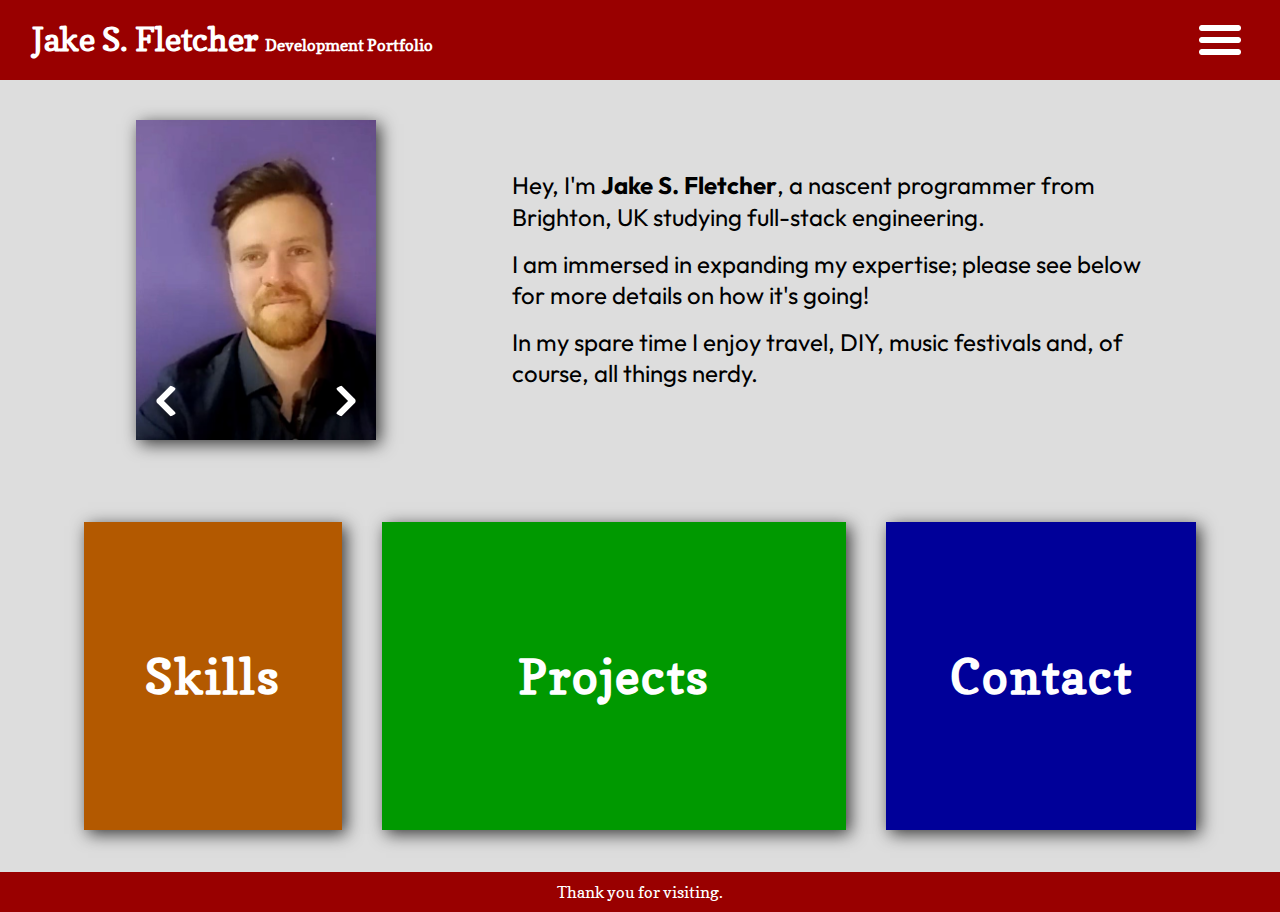
==== index.html @ 70258929 "First commit with headers footers and homepage" ====
<!DOCTYPE html>
<html>
    <head>

<!--tab details here-->
        <title>Jake S. Fletcher | Home</title>
        <link rel="icon" href="./resources/images/tab_icon.ico" type="x-icon">

<!--scripts-->
        <script src="./scripts/common.js" defer></script>
        <script src="./scripts/index.js" defer></script>

<!--insert stylesheet filepaths here-->
        <link rel="stylesheet" href="./resources/css/reset.css" type="text/css">
        <link rel="stylesheet" href="./resources/css/common.css" type="text/css">
        <link rel="stylesheet" href="./resources/css/index.css" type="text/css">

<!--[fonts hosted locally; see style-guide.md]-->

<!--basic meta settings-->
        <meta charset="UTF-8">
        <meta name="viewport" content="width=device-width initial-scale=1">
    </head>

    <body>
        <header>
            <h2><span id="name">Jake S. Fletcher&nbsp;</span><span id="subname">Development Portfolio</span></h2>
            <img src="./resources/images/hamburger_icon.png" alt="click for navigation menu" onclick="toggleNav();">
        </header>

        <nav>
            <ul>
                <li class="nav-item" id="home-link">
                    <a href="./index.html">Home</a>
                </li>
                <li class="nav-item" id="skills-link">
                    <a href="./skills.html">Skills</a>
                </li>
                <li class="nav-item" id="projects-link">
                    <a href="./projects.html">Projects</a>
                </li>
                <li class="nav-item" id="contact-link">
                    <a href="./contact.html">Contact</a>
                </li>
            </ul>
        </nav>

<!--Main section-->
        <main>
            <div id="me-c">
                <div id="pics">
                    <img src="./resources/images/me1.jpg" alt="Jake Fletcher" id="portrait">
                    <div id="arrow-c">
                        <button aria-label="previous image" class="arrow-button" id="left-arrow" onclick="prevImage()">
                            <img src="./resources/images/left arrow.png" aria-hidden="true" class="arrow-icon">
                        </button>
                        <button aria-label="next image" class="arrow-button" id="right-arrow" onclick="nextImage()">
                            <img src="./resources/images/right arrow.png" aria-hidden="true" class="arrow-icon">
                        </button>
                    </div>
                </div>
                <div id="spiel">
                    <p>Hey, I'm <strong>Jake S. Fletcher</strong>, a nascent programmer from Brighton, UK studying full-stack engineering.</p>
                    <br>
                    <p>I am immersed in expanding my expertise; please see below for more details on how it's going!
                    </p>
                    <br>
                    <p>In my spare time I enjoy travel, DIY, music festivals and, of course, all things nerdy.</p>
                </div>
            </div>
            <div id="linkplate-c">
                <div class="linkplate" id="skills-lp">
                    <a href="./skills.html" class="lp-link">
                        <h2>Skills</h2>
                    </a>
                </div>
                <div class="linkplate" id="projects-lp">
                    <a href="./projects.html" class="lp-link">
                        <h2>Projects</h2>
                    </a>
                </div>
                <div class="linkplate" id="contact-lp">
                    <a href="./contact.html" class="lp-link">
                        <h2>Contact</h2>
                    </a>
                </div>
            </div>
        </main>

        <footer>
            <h2>Thank you for visiting.</h2>
        </footer>
    </body>
</html>
---- resources/css/common.css ----
@font-face {
    font-family: Copse;
    src: url(../fonts/Copse/Copse-Regular.ttf) format("truetype");
}
@font-face {
    font-family: Outfit;
    src: url(../fonts/Outfit/Outfit-VariableFont_wght.ttf) format("truetype");
}
body {
    font-family: Outfit, sans-serif;
    background-color: #dddddd;
}
header {
    position: fixed;
	top: 0;
	width: 100%;
	z-index: 10;

	background-color: hsl(0, 100%, 30%);
	height: 5rem;
	overflow-y: visible;

	display: flex;
	justify-content: space-between;
	align-items: center;
}
header h2 {
	color: white;
    font-family: Copse, serif;
	margin-left: 2rem;
}
#name {
	font-size: 2rem;
}
#subname {
	font-size: 1rem;
}
header img {
	height: 3rem;
    padding: 0 0.25rem 0 0.25rem;
	margin-right: 2rem;
}
header img:hover {
    background-color: hsla(0, 100%, 0%, 10%);
}
header img:active {
    height: 2.8rem;
    margin-right: 2.1rem;
}
nav {
	position: fixed;
    z-index: 8;
    right: 0;
	top: -10rem;
    transition: top 0.8s;

	background-color: #DDDDDD;
}
nav a {
	color: white;
    text-decoration: none;
}
nav a:visited {
	color: white;
}
.nav-item {
	font-size: 1.25rem;
	padding: 0.5rem 3rem 0.5rem 3rem;
    margin: 0.5rem;
    border-radius: 0.5rem;
}
#home-link {
    background-color: hsl(0, 100%, 30%);
}
#skills-link {
    background-color: hsl(30, 100%, 35%);
}
#projects-link {
    background-color: hsl(120, 100%, 30%);
}
#contact-link {
    background-color: hsl(240, 100%, 30%);
}
main, footer {
    position: relative;
    top: 5rem;
}
footer {
    height: 2.5rem;
    background-color: hsl(0, 100%, 30%);
    width: 100%;
}
footer h2 {
    text-align: center;
    color: white;
    font-family: Copse, serif;
    font-size: 1rem;
    padding-top: 0.75rem;
    font-weight: lighter;
}

@media only screen and (max-width: 500px) {
    header h2 {
        display: flex;
        flex-direction: column;
    }
    #subname {
        margin-left: 0.625rem;
    }
}
---- resources/css/index.css ----
@font-face {
    font-family: Copse;
    src: url(../fonts/Copse/Copse-Regular.ttf) format("truetype");
}
@font-face {
    font-family: Outfit;
    src: url(../fonts/Outfit/Outfit-VariableFont_wght.ttf) format("truetype");
}
#home-link {
	display: none;
}

/*About me section*/
#me-c {
    display: flex;
    align-items: center;
    height: 25rem;
    width: 100%;
}
#pics {
    height: 80%;
    width: 40%;

    display: flex;
    flex-direction: column;
    align-items: center;
}
#pics * {
    margin: 0 auto;
}
#portrait {
    height: 100%;
    box-shadow: 0.25rem 0.25rem 1rem rgba(0,0,0,0.75);
}
#arrow-c {
    height: 0;
    overflow: visible;
    width: 15rem;
}
.arrow-button {
    background-color: rgba(0,0,0,0);
    border: none;
    height: 0;
}
#left-arrow {
    float: left;
}
#right-arrow {
    float: right;
}
.arrow-icon {
    height: 3rem;
    padding: 0.5rem;

    position: relative;
    bottom: 4rem;
    border-radius: 2rem;    
}
.arrow-icon:hover {
    background-color: rgba(96,96,96,0.5);
    border: solid rgba(192,192,192,1) 1px;
}
#spiel {
    width: 50%;
    height: fit-content;
}
#spiel p {
    font-size: 1.5rem;
    line-height: 1.3;
}

/*Linkplate section*/
#linkplate-c {
    width: 90%;
    aspect-ratio: 3;
    margin: 0.25rem auto;

    display: flex;
    align-items: center;
}
.linkplate {
    height: 80%;
    margin: 0 1.25rem 0 1.25rem;

    display: flex;
    justify-content: center;
    align-items: center;

    box-shadow: 0.25rem 0.25rem 1rem rgba(0,0,0,0.75);
}
#skills-lp {
    background-color: hsl(30, 100%, 35%);
    width: 25%;
}
#projects-lp {
    background-color: hsl(120, 100%, 30%);
    width: 45%;
}
#contact-lp {
    background-color: hsl(240, 100%, 30%);
    width: 30%;
}
.linkplate a {
    text-decoration: none;
}
.linkplate h2 {
    color: white;
    font-size: 3rem;
    font-family: Copse, serif;
    letter-spacing: 0.125rem;
}

/*stacks content for mobile*/
@media only screen and (max-width: 640px) {
    #me-c {
        flex-direction: column;
        height: fit-content;
        padding-top: 2rem;
    }
    #pics {
        height: 20rem;
        width: 100%;
    }
    #spiel {
        width: 80%;
        padding: 2rem 0 2rem 0;
    }
    #linkplate-c {
        flex-direction: column;
        height: 30rem;
        aspect-ratio: none;
    }
    .linkplate {
        margin: 0.5rem 0 0.5rem 0;
    }
    #skills-lp {
        width: 100%;
        height: 25%;
    }
    #projects-lp {
        width: 100%;
        height: 45%;
    }
    #contact-lp {
        width: 100%;
        height: 30%;
    }
}
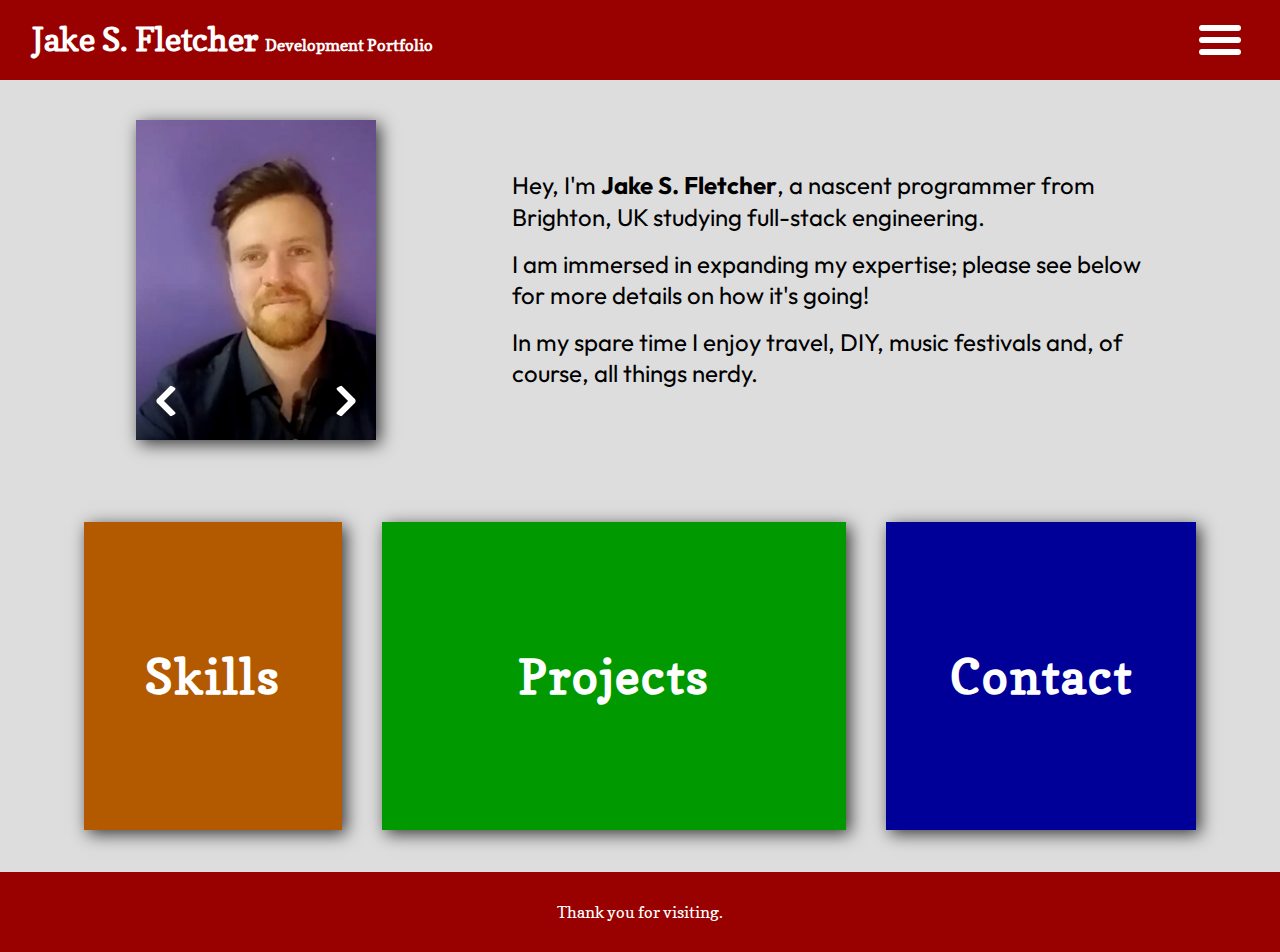
==== commit fdb6cf18: "add README and LICENSE. Added color theme classes to CSS and applied to HTML" ====
--- a/index.html
+++ b/index.html
@@ -23,23 +23,23 @@
     </head>
 
     <body>
-        <header>
+        <header class="theme-home">
             <h2><span id="name">Jake S. Fletcher&nbsp;</span><span id="subname">Development Portfolio</span></h2>
             <img src="./resources/images/hamburger_icon.png" alt="click for navigation menu" onclick="toggleNav();">
         </header>
 
-        <nav>
+        <nav id="dropdown-nav">
             <ul>
-                <li class="nav-item" id="home-link">
+                <li class="nav-item theme-home" id="home-link">
                     <a href="./index.html">Home</a>
                 </li>
-                <li class="nav-item" id="skills-link">
+                <li class="nav-item theme-skills" id="skills-link">
                     <a href="./skills.html">Skills</a>
                 </li>
-                <li class="nav-item" id="projects-link">
+                <li class="nav-item theme-projects" id="projects-link">
                     <a href="./projects.html">Projects</a>
                 </li>
-                <li class="nav-item" id="contact-link">
+                <li class="nav-item theme-contact" id="contact-link">
                     <a href="./contact.html">Contact</a>
                 </li>
             </ul>
@@ -50,14 +50,14 @@
             <div id="me-c">
                 <div id="pics">
                     <img src="./resources/images/me1.jpg" alt="Jake Fletcher" id="portrait">
-                    <div id="arrow-c">
+                    <nav id="arrow-c">
                         <button aria-label="previous image" class="arrow-button" id="left-arrow" onclick="prevImage()">
                             <img src="./resources/images/left arrow.png" aria-hidden="true" class="arrow-icon">
                         </button>
                         <button aria-label="next image" class="arrow-button" id="right-arrow" onclick="nextImage()">
                             <img src="./resources/images/right arrow.png" aria-hidden="true" class="arrow-icon">
                         </button>
-                    </div>
+                    </nav>
                 </div>
                 <div id="spiel">
                     <p>Hey, I'm <strong>Jake S. Fletcher</strong>, a nascent programmer from Brighton, UK studying full-stack engineering.</p>
@@ -68,26 +68,26 @@
                     <p>In my spare time I enjoy travel, DIY, music festivals and, of course, all things nerdy.</p>
                 </div>
             </div>
-            <div id="linkplate-c">
-                <div class="linkplate" id="skills-lp">
+            <nav id="linkplate-c">
+                <div class="linkplate theme-skills" id="skills-lp">
                     <a href="./skills.html" class="lp-link">
                         <h2>Skills</h2>
                     </a>
                 </div>
-                <div class="linkplate" id="projects-lp">
+                <div class="linkplate theme-projects" id="projects-lp">
                     <a href="./projects.html" class="lp-link">
                         <h2>Projects</h2>
                     </a>
                 </div>
-                <div class="linkplate" id="contact-lp">
+                <div class="linkplate theme-contact" id="contact-lp">
                     <a href="./contact.html" class="lp-link">
                         <h2>Contact</h2>
                     </a>
                 </div>
-            </div>
+            </nav>
         </main>
 
-        <footer>
+        <footer class="theme-home">
             <h2>Thank you for visiting.</h2>
         </footer>
     </body>
--- a/resources/css/common.css
+++ b/resources/css/common.css
@@ -10,13 +10,24 @@
     font-family: Outfit, sans-serif;
     background-color: #dddddd;
 }
+.theme-home {
+    background-color: hsl(0, 100%, 30%);
+}
+.theme-skills {
+    background-color: hsl(30, 100%, 35%);
+}
+.theme-projects {
+    background-color: hsl(120, 100%, 30%);
+}
+.theme-contact {
+    background-color: hsl(240, 100%, 30%);
+}
 header {
     position: fixed;
 	top: 0;
 	width: 100%;
 	z-index: 10;
 
-	background-color: hsl(0, 100%, 30%);
 	height: 5rem;
 	overflow-y: visible;
 
@@ -47,7 +58,7 @@
     height: 2.8rem;
     margin-right: 2.1rem;
 }
-nav {
+#dropdown-nav {
 	position: fixed;
     z-index: 8;
     right: 0;
@@ -56,11 +67,11 @@
 
 	background-color: #DDDDDD;
 }
-nav a {
+#dropdown-nav a {
 	color: white;
     text-decoration: none;
 }
-nav a:visited {
+#dropdown-nav a:visited {
 	color: white;
 }
 .nav-item {
@@ -69,25 +80,12 @@
     margin: 0.5rem;
     border-radius: 0.5rem;
 }
-#home-link {
-    background-color: hsl(0, 100%, 30%);
-}
-#skills-link {
-    background-color: hsl(30, 100%, 35%);
-}
-#projects-link {
-    background-color: hsl(120, 100%, 30%);
-}
-#contact-link {
-    background-color: hsl(240, 100%, 30%);
-}
 main, footer {
     position: relative;
     top: 5rem;
 }
 footer {
-    height: 2.5rem;
-    background-color: hsl(0, 100%, 30%);
+    height: 5rem;
     width: 100%;
 }
 footer h2 {
@@ -95,7 +93,7 @@
     color: white;
     font-family: Copse, serif;
     font-size: 1rem;
-    padding-top: 0.75rem;
+    padding-top: 2rem;
     font-weight: lighter;
 }
 
--- a/resources/css/index.css
+++ b/resources/css/index.css
@@ -81,27 +81,25 @@
 .linkplate {
     height: 80%;
     margin: 0 1.25rem 0 1.25rem;
+    box-shadow: 0.25rem 0.25rem 1rem rgba(0,0,0,0.75);
+}
+#skills-lp {
+    width: 25%;
+}
+#projects-lp {
+    width: 45%;
+}
+#contact-lp {
+    width: 30%;
+}
+.linkplate a {
+    text-decoration: none;
+    width: 100%;
+    height: 100%;
 
     display: flex;
     justify-content: center;
     align-items: center;
-
-    box-shadow: 0.25rem 0.25rem 1rem rgba(0,0,0,0.75);
-}
-#skills-lp {
-    background-color: hsl(30, 100%, 35%);
-    width: 25%;
-}
-#projects-lp {
-    background-color: hsl(120, 100%, 30%);
-    width: 45%;
-}
-#contact-lp {
-    background-color: hsl(240, 100%, 30%);
-    width: 30%;
-}
-.linkplate a {
-    text-decoration: none;
 }
 .linkplate h2 {
     color: white;
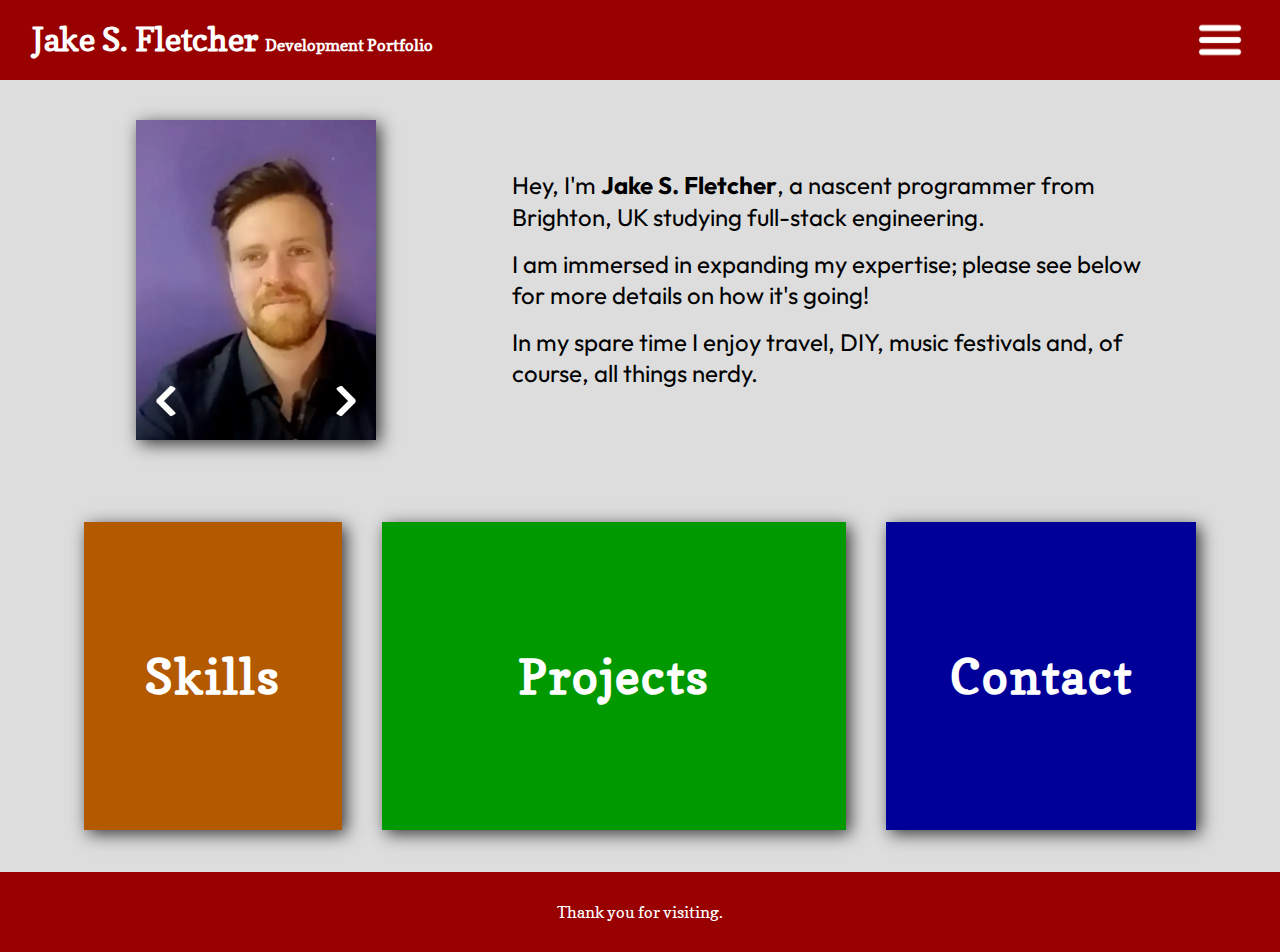
==== commit 9fc3047c: "all images to webp. Add lang and meta descriptions to all html" ====
--- a/index.html
+++ b/index.html
@@ -1,5 +1,5 @@
 <!DOCTYPE html>
-<html>
+<html lang="en">
     <head>
 
 <!--tab details here-->
@@ -20,12 +20,14 @@
 <!--basic meta settings-->
         <meta charset="UTF-8">
         <meta name="viewport" content="width=device-width initial-scale=1">
+        <meta name="description" content="Jake S. Fletcher Development Portfolio home page with bio for Jake S. Fletcher
+                                            and navigation to the rest of the website">
     </head>
 
     <body>
         <header class="theme-home">
             <h2><span id="name">Jake S. Fletcher&nbsp;</span><span id="subname">Development Portfolio</span></h2>
-            <img src="./resources/images/hamburger_icon.png" alt="click for navigation menu" onclick="toggleNav();">
+            <img src="./resources/images/hamburger_icon.webp" alt="click for navigation menu" onclick="toggleNav();">
         </header>
 
         <nav id="dropdown-nav">
@@ -49,13 +51,13 @@
         <main>
             <div id="me-c">
                 <div id="pics">
-                    <img src="./resources/images/me1.jpg" alt="Jake Fletcher" id="portrait">
+                    <img src="./resources/images/me1.webp" alt="Jake Fletcher" id="portrait">
                     <nav id="arrow-c">
                         <button aria-label="previous image" class="arrow-button" id="left-arrow" onclick="prevImage()">
-                            <img src="./resources/images/left arrow.png" aria-hidden="true" class="arrow-icon">
+                            <img src="./resources/images/left-arrow.webp" aria-hidden="true" class="arrow-icon">
                         </button>
                         <button aria-label="next image" class="arrow-button" id="right-arrow" onclick="nextImage()">
-                            <img src="./resources/images/right arrow.png" aria-hidden="true" class="arrow-icon">
+                            <img src="./resources/images/right-arrow.webp" aria-hidden="true" class="arrow-icon">
                         </button>
                     </nav>
                 </div>
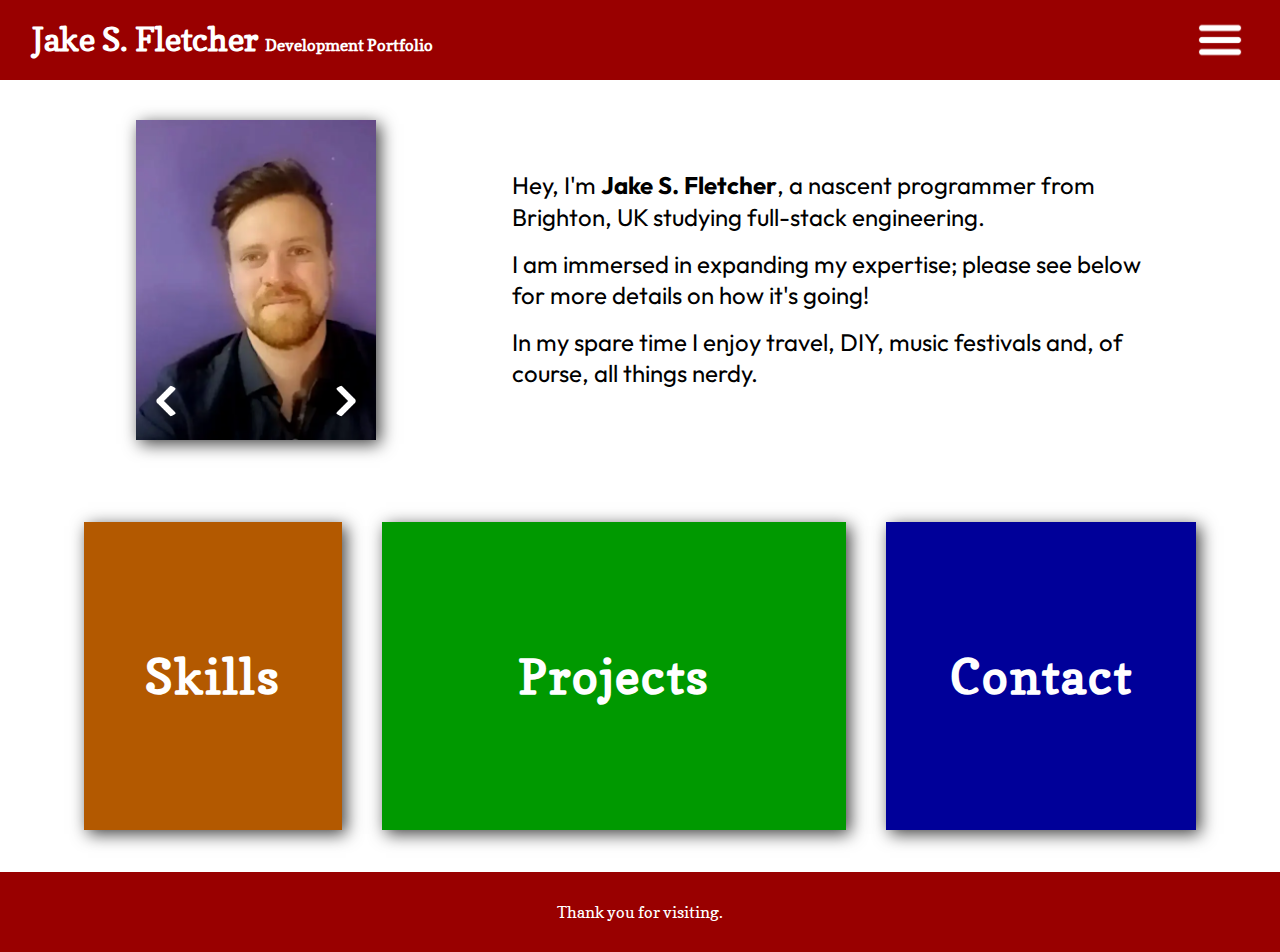
==== commit 599f8025: "event listeners for carousel arrows through JS rather than inline" ====
--- a/index.html
+++ b/index.html
@@ -53,10 +53,10 @@
                 <div id="pics">
                     <img src="./resources/images/me1.webp" alt="Jake Fletcher" id="portrait">
                     <nav id="arrow-c">
-                        <button aria-label="previous image" class="arrow-button" id="left-arrow" onclick="prevImage()">
+                        <button aria-label="previous image" class="arrow-button" id="left-arrow">
                             <img src="./resources/images/left-arrow.webp" aria-hidden="true" class="arrow-icon">
                         </button>
-                        <button aria-label="next image" class="arrow-button" id="right-arrow" onclick="nextImage()">
+                        <button aria-label="next image" class="arrow-button" id="right-arrow">
                             <img src="./resources/images/right-arrow.webp" aria-hidden="true" class="arrow-icon">
                         </button>
                     </nav>
--- a/resources/css/common.css
+++ b/resources/css/common.css
@@ -8,7 +8,6 @@
 }
 body {
     font-family: Outfit, sans-serif;
-    background-color: #dddddd;
 }
 .theme-home {
     background-color: hsl(0, 100%, 30%);
